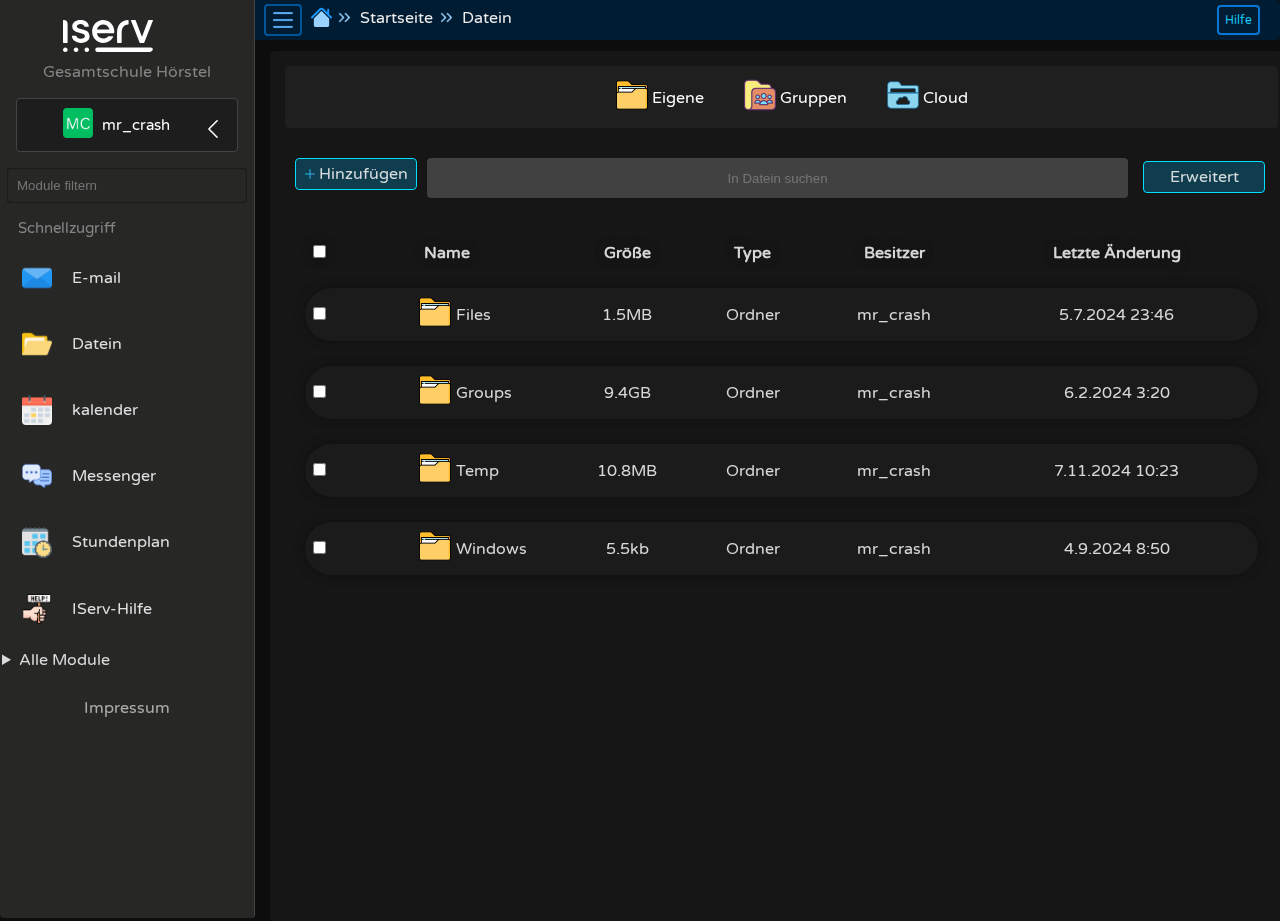
==== Datein.html @ 0a3d87cc "sicherheits seite hinzugefügt" ====
<!DOCTYPE html>
<html lang="de">
<head>
    <meta charset="UTF-8">
    <meta name="viewport" content="width=device-width, initial-scale=1.0">
    <title>iserv</title>
    <link rel="stylesheet" href="css/Datein.css">
    <link rel="shortcut icon" type="x-icon" href="bilder/tap icon.png">
    <link rel="preconnect" href="https://fonts.googleapis.com">
<link rel="preconnect" href="https://fonts.gstatic.com" crossorigin>
<link href="https://fonts.googleapis.com/css2?family=Varela+Round&display=swap" rel="stylesheet">
</head>
<body>

<div id="body">


<div id="nav-bar-container">

    <div id="nav-bar-header">
        <img id="iserv-logo" src="bilder/iserv-logo-weiß.svg">
        <span id="nav-bar-überschrift">Gesamtschule Hörstel</span>
    </div>

        <details id="account-details">

            <summary>
                <img id="profile-bild" src="bilder/user icon .png">
                <span id="username">mr_crash</span> 
                <img id="dropdown-pfeil-bild" src="bilder/dropdown-pfeil.png">

            </summary>
            
            <div id="underline" >

            </div>

            <a><img src="bilder/Pfrofile bild.png" ><span>profile</span></a>
            <a><img src="bilder/benachrichtigung icon.png"><span>Benachrichtigungen</span></a>
            <a><img src="bilder/einstellungen icon.png"> <span>Einstellungen</span></a>
            <a href="sicherheit.html"><img src="bilder/sicherheit icon.png"> <span>Sicherheit</span></a>
            <p></p>
            <a href="login.html" ><img src="bilder/ausloggen icon.png"><span>Abmelden</span></a>

        </details>

        <input  id="modul-suchfeld" type="search" placeholder="Module filtern" onkeyup="search()">
   
        <span id="Schnellzugriff-überschrift">Schnellzugriff</span>

        <a class="link-container" data-name="emal-link-container" href="e-mail.html"> <img src="bilder/email.png"><span>E-mail</span></a>
        <a class="link-container" href=""> <img src="bilder/datein.png"><span>Datein</span></a>
        <a class="link-container" href=""> <img src="bilder/kalender.png"><span>kalender</span></a>
        <a class="link-container" href=""> <img src="bilder/messenger.png"><span>Messenger</span></a>
        <a class="link-container" href="StundenPlan.html"> <img src="bilder/stundenplan.png"><span>Stundenplan</span></a>
        <a class="link-container" href=""> <img src="bilder/hilfe.png"><span>IServ-Hilfe</span></a>

       <details id="alle-module">

         <summary>
            <span>Alle Module</span>
         </summary>

          <a class="link-container" href=""><img src="bilder/fernglas.png"><span>09 Studien-und Berufsorientierung</span></a>
          <a class="link-container" href=""><img src="bilder/adressbuch.png"><span>Adressbuch</span></a>
          <a class="link-container" href=""><img src="bilder/aufgabe.png"><span>Aufgaben</span></a>
          <a class="link-container" href=""><img src="bilder/bildunglogin.png"><span>Bildungslogin</span></a>
          <a class="link-container" href=""><img src="bilder/Bildungsmediathek.png"><span>Bildungsmediathek</span></a>
          <a class="link-container" href=""><img src="bilder/drucker.png"><span>Drucken</span></a>
          <a class="link-container" href=""><img src="bilder/forum.png"><span>Foren</span></a>
          <a class="link-container" href=""><img src="bilder/gruppen-E-Mail.png"><span>Gruppen-E-Mail</span></a>
          <a class="link-container" href=""><img src="bilder/Kurswahl.png"><span>Kurswahl</span></a>
          <a class="link-container" href=""><img src="bilder/mundo.png"><span>Mundo</span></a>
          <a class="link-container" href=""><img src="bilder/news.png"><span>News</span></a>
          <a class="link-container" href=""><img src="bilder/office.png"><span>Office</span></a>
          <a class="link-container" href=""><img src="bilder/ruckmeldung.png"><span>Rückmeldung</span></a>
          <a class="link-container" href=""><img src="bilder/schulregeln.png"><span>Schulregeln</span></a>
          <a class="link-container" href=""><img src="bilder/soccerfeldplan.png"><span>Soccerfeldplan 2023</span></a>
          <a class="link-container" href=""><img src="bilder/tafel.png"><span>Tafel</span></a>
          <a class="link-container" href=""><img src="bilder/texte.png"><span>Texte</span></a>
          <a class="link-container" href=""><img src="bilder/umfragen.png"><span>Umfragen</span></a>
          <a class="link-container" href=""><img src="bilder/videokonferenz.png"><span>Videokonferenzen</span></a>

       </details>

       <a id="impressum-link" href="impressum.html">Impressum</a>

    </div>

     <div id="nav-bar-container-top">

        <button onclick="navbarEinAusKlappen()" id="nav-bar-button">
            <img src="bilder/hamburger menu.png">
        </button>
  
          <a id="startseiten-icon" href="index.html">
            <img src="[data-uri]"><img src="bilder/doppel pfeil rechts.png">
            <span>Startseite</span>
          </a>

          <a id="datein-icon" href="#">
            <img src="bilder/doppel pfeil rechts.png" >
            <span>Datein</span>
          </a>


          <a href="https://doku.iserv.de/web/" id="hilfe-button">Hilfe</a>

     </div>

     <!--hier enden die elementefür dienavigaions leiste-->


     <!--ab hier begint die startseite-->

     <div id="start-seiten-haupt-container">

          <div id="datein-header">
             
            <a id="eigene-datein-button" class="datein-header-link-container" onclick="eigeneDateinEinblenden()">
                <img src="bilder/ordner.png">
                <span>Eigene</span>
            </a>

            <a id="gruppen-datein-button" class="datein-header-link-container" onclick="gruppenEinblenden()">
                <img src="bilder/gruppen ordner.png">
                <span>Gruppen</span>
            </a>

            <a id="cloud-datein-button" class="datein-header-link-container" onclick="cloudEinblenden()">
                <img src="bilder/cloud-ordner.png">
                <span>Cloud</span>
            </a>

          </div>

         
           <div id="datein-hader2">

            <details id="Hinzufügen-dropdown-menu">

             <summary>
                   <img id="hinzufügen-plus-bild" src="bilder/plus.png">
                   <span>Hinzufügen</span>
             </summary>

             <a class="link-container" href=""><img src="bilder/schulregeln.png"><span>Hochladen</span></a>
             <a class="link-container" href=""><img src="bilder/soccerfeldplan.png"><span>Ordner</span></a>
             <a class="link-container" href=""><img src="bilder/tafel.png"><span>Internetlink</span></a>
             <a class="link-container" href=""><img src="bilder/texte.png"><span>Office-Document</span></a>
             <a class="link-container" href=""><img src="bilder/umfragen.png"><span>Office-Kalkulation</span></a>
             <a class="link-container" href=""><img src="bilder/videokonferenz.png"><span>Office-Präsentation</span></a>


            </details>

            <input id="datein-suchfeld" type="text" placeholder="In Datein suchen">

            <details id="Erweitert-dropdown-menu">

             <summary>
                <span>Erweitert</span>
             </summary>

             <a onclick="profilZurücksetzenBesätigung()"><img src="bilder/zurücksetzen icon.png"><span>Windows-Profil zurücksetzen</span></a>

            </details>

           
           </div>


           <div id="datein-container">
            
            <div id="zurücksetzen-bestätigungs-container">
                
                <button id="schlißen-button" onclick="profilZurücksetzenBesätigung()"><img src="bilder/schlißen kreutz.png"></button>

                <h1 id="zurücksetzen-überschrift">zurücksetzen</h1>

                <input id="password-input" type="password" placeholder="password">

                <span id="password-falsch-text"></span>

                <button id="bestätigen-button" onclick="bestätigen()">Bestätigen</button>
            </div>

                  

               <table>

                
                <tr id="datei-manager-header">
                    <th ><input id="checkbox-alles-auswählen" type="checkbox"></th>
                    <th>Name</th>
                    <th>Größe</th>
                    <th>Type</th>
                    <th>Besitzer</th>
                    <th>Letzte Änderung</th>
                </tr>
         
                <tr id="files-datein-spalte">
                    <td class="checkbox"><input type="checkbox"></td>
                    <td class="datein-name"><img src="bilder/ordner.png"><span id="files-name">Files</span></td>
                    <td class="datei-größe">1.5MB</td>
                    <td class="datei-type">Ordner</td>
                    <td class="datein-besitzer" id="files-besitzer">mr_crash</td>
                    <td class="datum">5.7.2024 23:46</td>
                </tr>
           

                <tr id="groups-datein-spalte">
                    <td class="checkbox"><input type="checkbox"></td>
                    <td class="datein-name"><img src="bilder/ordner.png"><span id="groups-name">Groups</span></td>
                    <td class="datei-größe">9.4GB</td>
                    <td class="datei-type">Ordner</td>
                    <td class="datein-besitzer" id="groups-besitzer">mr_crash</td>
                    <td class="datum">6.2.2024 3:20</td>
                </tr>

                <tr id="temp-datein-spalte">
                    <td class="checkbox"><input type="checkbox"></td>
                    <td class="datein-name"><img src="bilder/ordner.png"><span id="temp-name">Temp</span></td>
                    <td class="datei-größe">10.8MB</td>
                    <td class="datei-type">Ordner</td>
                    <td class="datein-besitzer" id="temp-besitzer">mr_crash</td>
                    <td class="datum">7.11.2024 10:23</td>
                </tr>

                <tr id="windows-datein-spalte">
                    <td class="checkbox"><input type="checkbox"></td>
                    <td class="datein-name"><img src="bilder/ordner.png"><span id="windows-name">Windows</span></td>
                    <td class="datei-größe">5.5kb</td>
                    <td class="datei-type">Ordner</td>
                    <td class="datein-besitzer" id="windows-besitzer">mr_crash</td>
                    <td class="datum">4.9.2024 8:50</td>
                </tr>

             




               </table>

           </div>

     </div>

     <script src="javaScript/datein.js"></script>
    </body>
    </html>
---- css/Datein.css ----
*{
    border-radius: 4px;
    z-index: 1;
    margin: 0px;
    padding: 0px;
}

body{
    background-color:rgb(12,13,12);
    display: flex;
    height: 100svh;
    margin: 0px;
    padding: 0px;
    font-family: 'Varela Round', sans-serif;
    color: rgba(238, 238, 238, 0.897);
    overflow: hidden;
}


#body{
    display: flex;
    justify-content: center;
    align-items: center;
    gap: 20px;
}

/* ab hier ist alles für die navigationsleisen*/

#nav-bar-container{
    position: fixed;
    left: 0px;
    height: 100svh;
    width: 218px;
    display: flex;
    flex-direction: column;
    align-items: center;
    padding: 18px;
    background:rgb(39,39,38);
    border-right: solid 1px rgb(68, 68, 68);
    gap: 16px;
    overflow-y: scroll;
    overflow-x: hidden;
    transition: left 0.4s ease-in-out;
}

#nav-bar-header{
    display: grid;
}

#iserv-logo{
    width: 90px;
    padding-left: 20px;
    padding-top: 20px;
}

#nav-bar-überschrift{
    padding-top: 10px;
   color: rgb(133, 133, 133);
}

#profile-bild{
    width: 30px;
}

#account-details {
    color: white;
    background-color: rgb(29, 29, 29);
    width: 200px;
    max-height: 32px;
    min-height: 32px;
    padding: 10px;
    display: flex;
    justify-content: center;
    align-items: center;
    cursor: pointer;
    border: solid 1px rgb(68, 68, 68);
    overflow: hidden;
    transition: 0.4s ease-in-out;
}

#account-details[open] {
    max-height: 225px;
    min-height: 225px;
}


#account-details summary{
    list-style: none;
}

#account-details summary span{
    position: relative;
    padding-left:5px;
    bottom: 8px;
    font-size: 15px;
}

#account-details a{
    color: white;
    text-decoration: none;
    padding: 8px;
    padding-left: 13px;
    display: flex;
    font-size: 13px;
}

#dropdown-pfeil-bild{
    position: relative;
    width:18px ;
    left: 30px;
    transform: rotate(90deg);
    transition: 0.5s ease-in-out;
}

#account-details[open] summary #dropdown-pfeil-bild {
    transform: rotate(720deg);
}

#underline{
    position: relative;
    height: 3px;
    width: 115%;
    right: 15px;
    background-color:rgb(39,39,38);
}

#account-details a:hover{
    background-color: rgba(71, 71, 71, 0.589);
}

#account-details a span{
    padding-left: 8px;
}

#account-details a img{
    height: 20px;
}


#modul-suchfeld{
    width: 240px;
    height: 35px;
    min-height: 35px;
    padding-left: 10px;
    background-color:transparent;
    box-shadow: inset 0px 0px 2px;
    border:none;
}

#Schnellzugriff-überschrift{
    color: rgb(133, 133, 133);
    padding-right: 120px;
    font-size: 15px;
}

.link-container{
    width: 210px;
    padding: 10px;
    text-align: center;
    color: rgba(255, 255, 255, 0.856);
    cursor: pointer;
    display: flex;
    transition: 0.35s ease-in-out;
    text-decoration: none;
}

.link-container:hover{
    background-color: rgba(45, 161, 255, 0.158) ;
    transform: scale(115%);
    
}

.link-container span{
    padding-left: 20px;
    padding-top: 5px;
}

.link-container img{
    width: 30px;
}


#alle-module{
    width: 250px;
    max-height: 32px;
    min-height: 32px;
    cursor: pointer;
    overflow: hidden;
    transition: 0.4s ease-in-out;
}

#alle-module[open]{
    max-height: 1000px;
    min-height: 1000px;
}

#nav-bar-container::-webkit-scrollbar{
    width: 0;
    }

    #impressum-link{
        color: rgba(255, 255, 255, 0.616);
        text-decoration: none;
    }

/* Ab hier sind alle objekte die in der navbar top sind*/

#nav-bar-container-top{
width: 100svw;
height: 40px;
right: 0px;
background-color: rgb(0,28,51);
display: flex;
align-items: center;
justify-content: space-between;
position: fixed;
top: 0;
z-index: 0;
}

#nav-bar-button{
    position: fixed;
    margin-left: 264px;
    background-color: transparent;
    border: solid 2px rgb(1,85,153);
    display: flex;
    justify-content: center;
    align-items: center;
    text-align: center;
    padding: 4px;
    padding-left: 7px;
    padding-right: 7px;
    cursor: pointer;
    left: 0px;
    transition: left 0.4s ease-in-out;
}

#nav-bar-button img{
    height: 20px;
}

#datein-icon,
#startseiten-icon{
    position: fixed;
    left: 300px;
    margin-left: 10px;
    color: rgb(238, 238, 238);
    text-decoration: none;
    transition: left 0.4s ease-in-out;
}

#datein-icon{
    left: 425px;
}

#startseiten-icon img,
#datein-icon img{
    height: 23px;
}

#datein-icon span,
#startseiten-icon span{
    position: relative;
    bottom: 6px;
}


#hilfe-button{
    margin-left: auto;
    margin-right: 20px;
    padding: 6px;
    border: solid 2px  rgb(7, 120, 212) ;
    color: rgb(23, 199, 243);
    text-decoration: none;
    font-size: 12px;
}

/*hier endet die navigationsleisten*/

/* Ab hier ist der rest der auf der Dateinseite zu sehen ist*/

#start-seiten-haupt-container {
    gap: 20px;
    padding: 15px;
    background-color: rgba(128, 128, 128, 0.075);
    width: calc(97.5svw - 265px); /* 100% abzüglich der Breite von #nav-bar-container */
    height: calc(100svh - 60px); /* 100% abzüglich der Höhe von #nav-bar-container-top */
    margin-top: 8svh; 
    margin-left: 270px; 
    transition: 0s ease-in-out;
    overflow-y: hidden;
}


#datein-header{
    display: flex;
    align-items: center;
    justify-content: center;
    width: 99%;
    height: 5%;
    padding: 10px;
    background-color: rgba(78, 78, 78, 0.164);
}

.datein-header-link-container{
    color: white;
    text-decoration: none;
    margin-left: 20px;
    padding: 10px;
    transition: ease-in-out 0.27s;
}

.datein-header-link-container:hover{
    cursor: pointer;
}

.datein-header-link-container:hover{
    background-color: rgba(2, 141, 255, 0.301);
    border-bottom: solid 2px rgb(2, 238, 255);
    transform: scale(107%);
}

.datein-header-link-container span{
    position: relative;
    bottom: 8px;
}


#datein-hader2{
    display: flex;
    justify-content: space-between;
    margin-top: 20px;
    padding: 10px;
    width: 99%;
    max-height:20px ;
}

#Erweitert-dropdown-menu summary,
#Hinzufügen-dropdown-menu summary{
    cursor: pointer;
    list-style: none;
    padding: 5px;
    width: 110px;
    text-align: center;
    background-color: rgba(0, 183, 255, 0.247);
    border: solid 1px rgb(0, 225, 255);
}

#Hinzufügen-dropdown-menu{
    max-height:32px;
    min-height: 32px;
    transition: ease-in-out 0.25s;
    overflow: hidden;
}

#hinzufügen-plus-bild{
width: 10px;
white-space: nowrap;
}

#Hinzufügen-dropdown-menu[open]{
    max-height: 335px;
    min-height: 335px;
    background-color: rgba(0, 238, 255, 0.055);
    backdrop-filter: blur(8px);
    -webkit-backdrop-filter: blur(8px);
}


#Erweitert-dropdown-menu {
    padding: 5px;
    padding-top: 3px;
    max-height: 32px;
    min-height: 32px;
    max-width: 120px;
    min-width: 120px;
    transition: ease-in-out 0.25s;
}

#Erweitert-dropdown-menu[open]{
    max-height: 200px;
    min-height: 65px;
    max-width: 260px;
    min-width: 260px;
    background-color: rgba(0, 238, 255, 0.055);
    backdrop-filter: blur(8px);
    -webkit-backdrop-filter: blur(8px);
}

#Erweitert-dropdown-menu img{
    height: 20px;
    width: auto;
    margin-right: 5px;
}

#Erweitert-dropdown-menu span{
    white-space: nowrap;
}

#Erweitert-dropdown-menu a{
    display: flex;
    justify-content: center;
    align-items: center;
    padding: 5px;
    margin-top: 5px;
    color: rgb(187, 187, 187);
    text-decoration: none;
}

#Erweitert-dropdown-menu a:hover{
    cursor: pointer;
    background-color: rgba(0, 238, 255, 0.055);
    backdrop-filter: blur(8px);
    -webkit-backdrop-filter: blur(8px);
}


#zurücksetzen-bestätigungs-container{
    position: absolute;
    margin-top: 19vh;
    margin-left: 31vw;
    width: 350px;
    height: 280px;
    background-color: rgba(0, 247, 255, 0.144);
    backdrop-filter: blur(5px);
    -webkit-backdrop-filter: blur(5px);
    visibility: hidden;
}

#schlißen-button{
    cursor: pointer;
    margin-left: 315px;
    width: 35px;
    height: 35px;
    background-color: rgba(255, 0, 0, 0.315);
    border: none;
}

#schlißen-button img{
    width: 27px;
    height: auto;
}

#zurücksetzen-überschrift{
    text-align: center;
}


#password-input{
    width: 300px;
    height: 50px;
    margin-left: 20px;
    border: solid 1px rgba(0, 238, 255, 0.13);
    background-color: rgba(0, 247, 255, 0.144);
    color: white;
    outline: none;
    text-align: center;
}

#password-input::placeholder{
    color: rgba(88, 188, 196, 0.918);
}

#password-falsch-text{
    font-size: 12px;
    margin-left: 125px;
    color: rgb(219, 31, 31);
    visibility: hidden;
}


#bestätigen-button{
    cursor: pointer;
    height: 30px;
    margin-left: 85px;
    margin-top: 80px;
    padding-left: 50px;
    padding-right: 50px;
    border-radius: 7px;
    border: none;
    background-color: rgba(0, 225, 255, 0.13);
    outline: none;
    color: rgba(255, 255, 255, 0.712);
    transition: ease-in-out 0.4s;
 
}

#bestätigen-button:hover{
    box-shadow: 0px 0px 15px rgba(0, 217, 255, 0.644);
    transform: scale(102%);
}



#datein-container{
    height: 80%;
    margin-top: 20px;
}


#suchfeld-container{
    display: flex;
    justify-content: right;
    width: 98%;
    
}

#datein-suchfeld{
    position: relative;
    text-align: center;
    padding: 20px;
    margin-left: 10px;
    margin-right: 10px;
    flex-grow: 1;
    border: none;
    outline: none;
    color: white;
    background-color: rgb(65, 65, 65);
    transition: ease-in-out 0.25s;

}

#datein-suchfeld:focus{
    border: solid 1px rgb(0, 195, 255);
   box-shadow:  0 0 20px rgb(12, 153, 235);
}


#datein-container table{
    width: 99%;
    margin: 10px;
    padding: 10px;
}

table{
    border-spacing: 0 25px;
    border: none;
}

#datei-manager-header{
    background-color: transparent;
}

#checkbox-alles-auswählen{
    background-color: red;
}

#datei-manager-header:hover{
    transform: scale(100%);
}

tr{ 
    background-color: rgb(27, 27, 27);
filter: drop-shadow( 0 0 5px rgb(15, 15, 15));
    transition: ease-in-out 0.3s;
}

tr:hover{
    cursor: pointer;
    background-color: rgb(29, 29, 29);
    filter: drop-shadow(0 0 10px rgb(46, 46, 46));
    transform: scale(102%);
}


td{
    text-align: center;
    border-radius: 0px;
    padding-top: 8px;
    padding-bottom: 8px;
}




.datum{
    border-radius: 0px 50px 50px 0px;
}

.checkbox{
    border-radius:50px 0px 0px 50px ;
    accent-color: rgb(25, 204, 228);
}



.datein-name{
text-align: left;
padding-left: 9%;
}

.datein-name span{
    position: relative;
    margin-left: 3%;
    bottom: 8px;
}

th{
 border-radius: 0px;
}
/* hier sind die anpassungen an verschidenne bildschirme*/

/*Mobile*/
@media screen and (max-width:767px) {

    #start-seiten-haupt-container{
        margin-left: 10px;
        width: calc(98svw - 20px);
        flex-wrap: wrap;
        padding: 8px;
    }

    #nav-bar-container{
        left: -260px;
    }

    #nav-bar-button{
        left: -258px;
    }

    #startseiten-icon{
        left: 40px;
    }

    #datein-icon{
        left: 165px;
    }
}
@media screen and (min-width:767px) and (max-width:1044px) {
    #start-seiten-haupt-container{
        margin-left: 10px;
        width: calc(98svw - 20px);
        flex-wrap: wrap;
        padding: 8px;
    }


    #nav-bar-container{
        left: -260px;
    }

    #nav-bar-button{
        left: -258px;
    }

    #startseiten-icon{
        left: 40px;
    }

    #datein-icon{
        left: 165px;
    }
}

/*Tablet*/
@media screen and (min-width:767px) and (max-width:1500px) {


}

/*Desktop*/
@media screen and (min-width:1824px) {
    
}

/* hier endet die anpassung an verschidene bildschirme*/
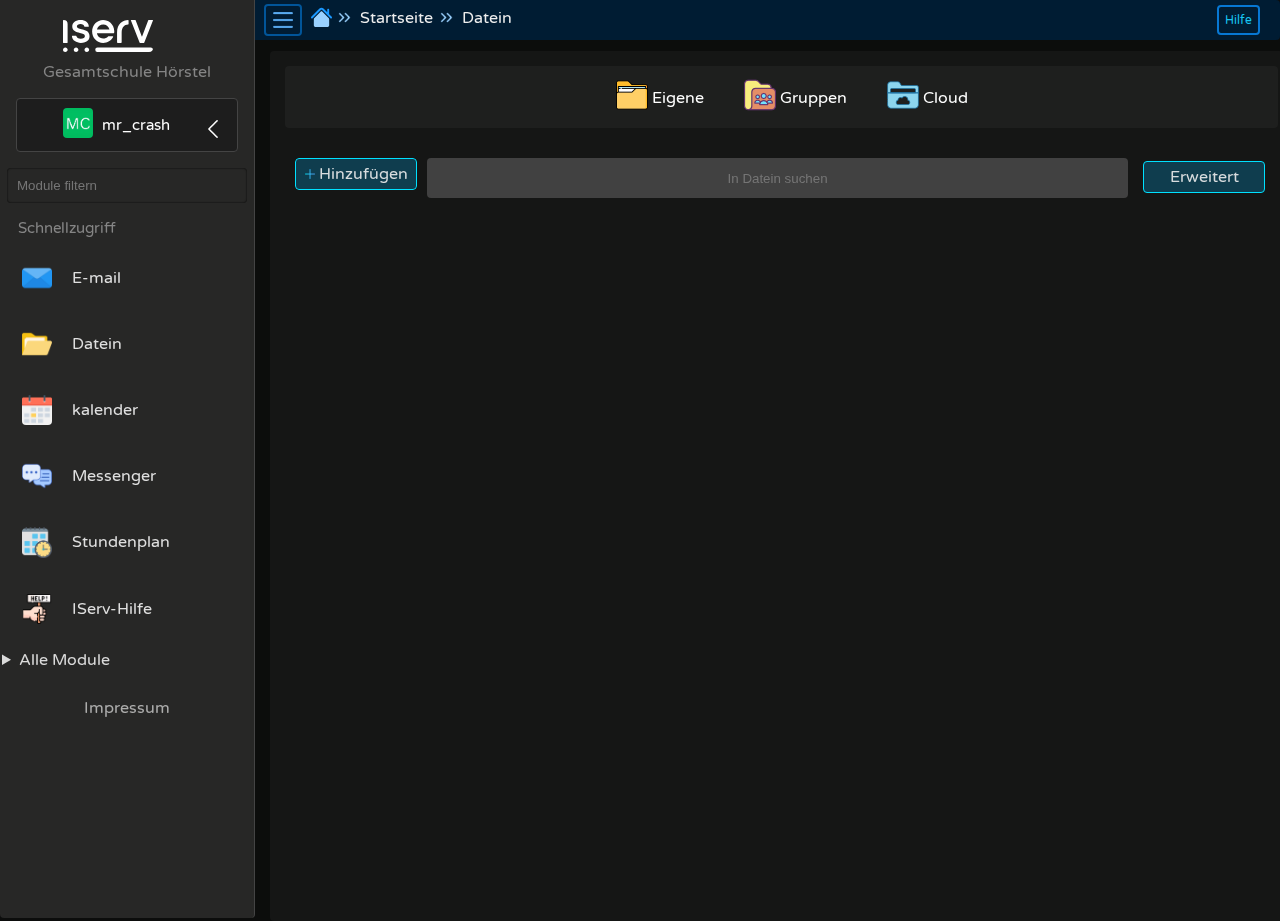
==== commit f68640c7: "cloud hinzugefügt" ====
--- a/Datein.html
+++ b/Datein.html
@@ -38,7 +38,7 @@
             <a><img src="bilder/Pfrofile bild.png" ><span>profile</span></a>
             <a><img src="bilder/benachrichtigung icon.png"><span>Benachrichtigungen</span></a>
             <a><img src="bilder/einstellungen icon.png"> <span>Einstellungen</span></a>
-            <a href="sicherheit.html"><img src="bilder/sicherheit icon.png"> <span>Sicherheit</span></a>
+            <a><img src="bilder/sicherheit icon.png"> <span>Sicherheit</span></a>
             <p></p>
             <a href="login.html" ><img src="bilder/ausloggen icon.png"><span>Abmelden</span></a>
 
@@ -237,8 +237,11 @@
                 </tr>
 
              
-
-
+                <!--hier ist der cloud seiten bereich-->
+
+                <div id="cloud-container">
+                    <h1>hallo</h1>
+                </div>
 
 
                </table>
--- a/css/Datein.css
+++ b/css/Datein.css
@@ -598,6 +598,17 @@
 th{
  border-radius: 0px;
 }
+
+/* ab hier ist die cloud*/
+
+#cloud-container{
+    width: 98%;
+    height: 105%;
+    background-color: red;
+    visibility: hidden;
+}
+
+
 /* hier sind die anpassungen an verschidenne bildschirme*/
 
 /*Mobile*/
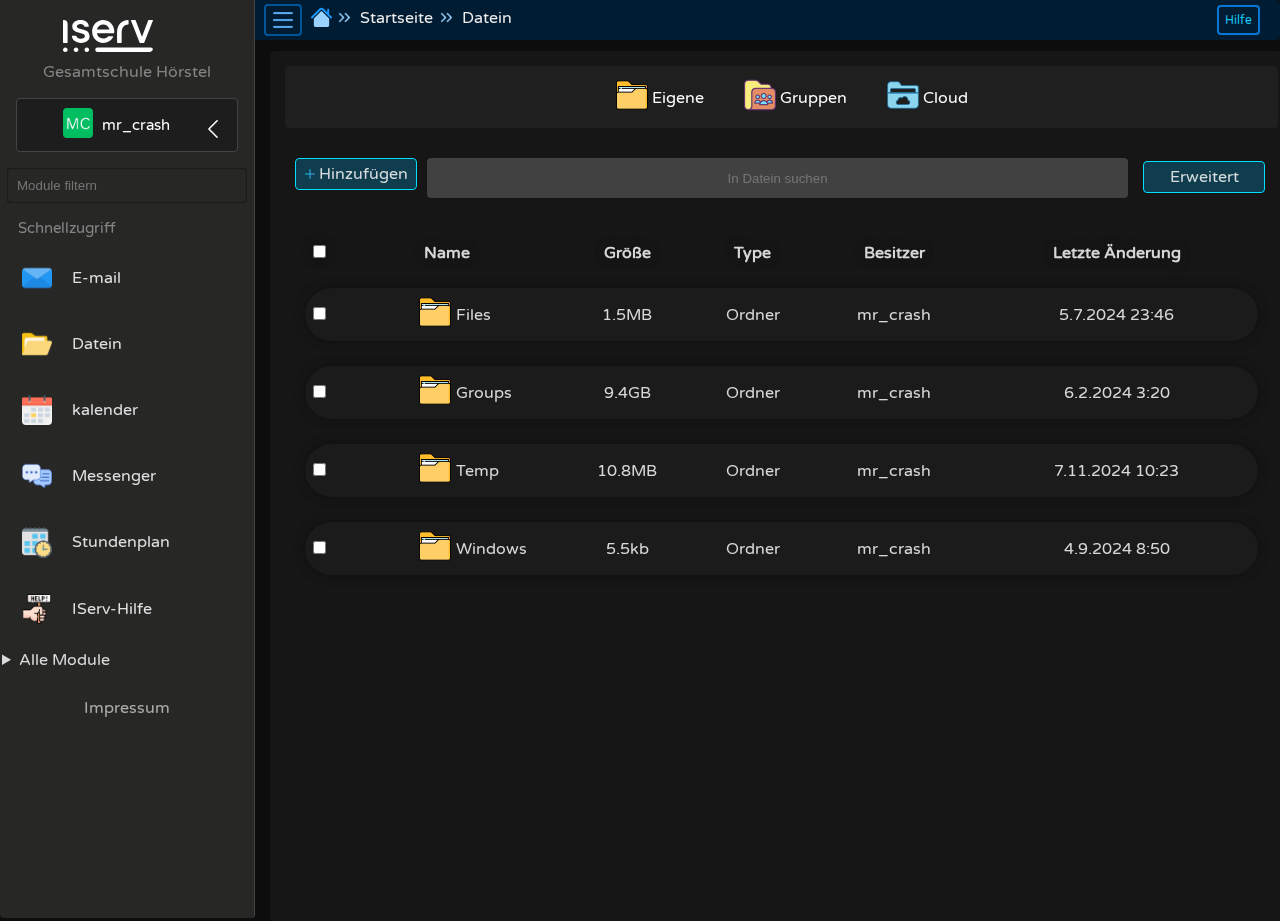
==== commit f9dcde5f: "datein schaltflächen funktionarbel gemacht" ====
--- a/Datein.html
+++ b/Datein.html
@@ -38,7 +38,7 @@
             <a><img src="bilder/Pfrofile bild.png" ><span>profile</span></a>
             <a><img src="bilder/benachrichtigung icon.png"><span>Benachrichtigungen</span></a>
             <a><img src="bilder/einstellungen icon.png"> <span>Einstellungen</span></a>
-            <a><img src="bilder/sicherheit icon.png"> <span>Sicherheit</span></a>
+            <a href="sicherheit.html"><img src="bilder/sicherheit icon.png"> <span>Sicherheit</span></a>
             <p></p>
             <a href="login.html" ><img src="bilder/ausloggen icon.png"><span>Abmelden</span></a>
 
@@ -135,7 +135,7 @@
           </div>
 
          
-           <div id="datein-hader2">
+           <div id="datein-header2">
 
             <details id="Hinzufügen-dropdown-menu">
 
@@ -187,7 +187,7 @@
 
                   
 
-               <table>
+               <table id="datein-manager">
 
                 
                 <tr id="datei-manager-header">
@@ -236,15 +236,14 @@
                     <td class="datum">4.9.2024 8:50</td>
                 </tr>
 
-             
-                <!--hier ist der cloud seiten bereich-->
-
-                <div id="cloud-container">
+               </table>
+
+
+                  <!--hier ist der cloud seiten bereich-->
+
+                  <div id="cloud-container">
                     <h1>hallo</h1>
                 </div>
-
-
-               </table>
 
            </div>
 
--- a/css/Datein.css
+++ b/css/Datein.css
@@ -326,7 +326,7 @@
 }
 
 
-#datein-hader2{
+#datein-header2{
     display: flex;
     justify-content: space-between;
     margin-top: 20px;
@@ -605,7 +605,6 @@
     width: 98%;
     height: 105%;
     background-color: red;
-    visibility: hidden;
 }
 
 
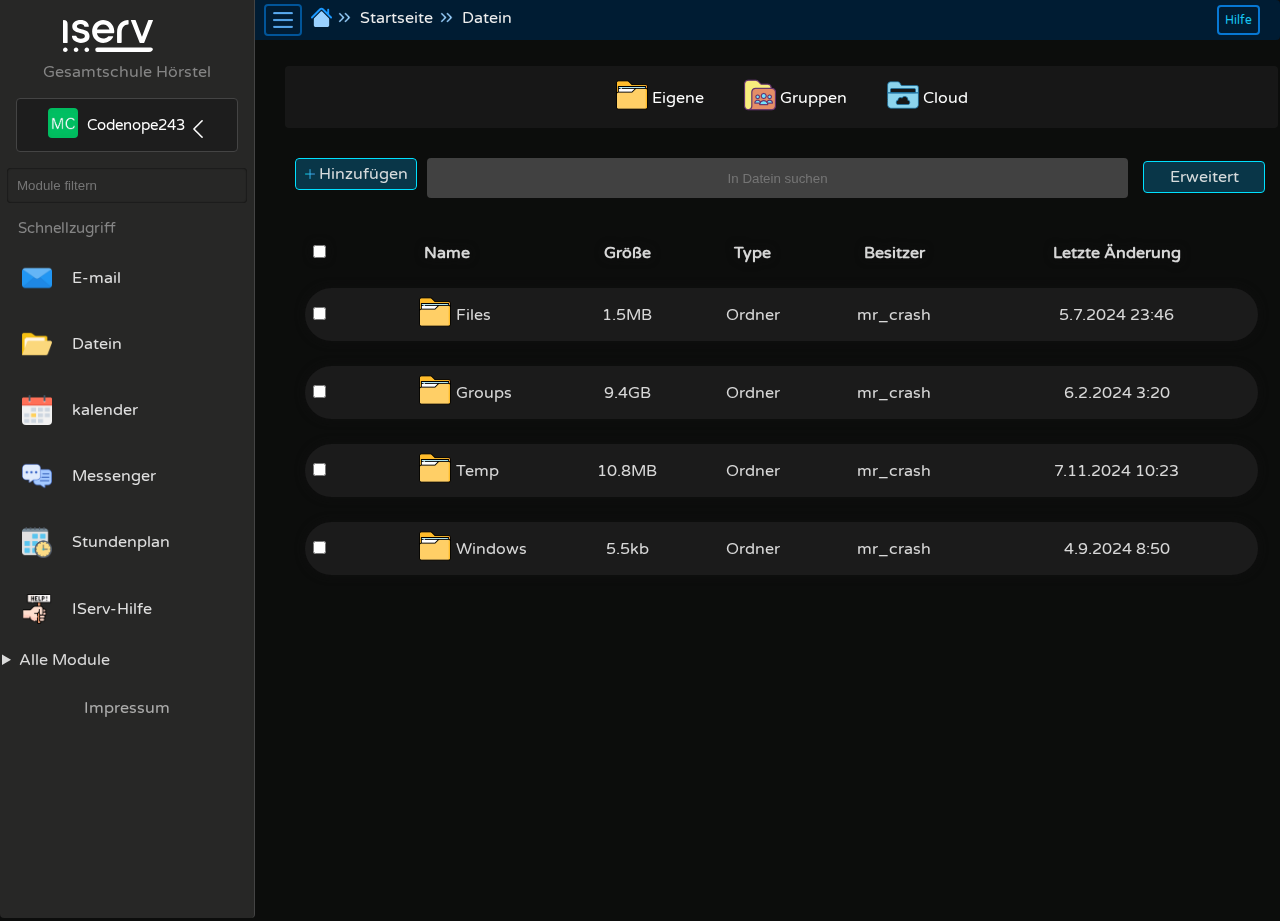
==== commit b5036e0b: "user name geändert" ====
--- a/Datein.html
+++ b/Datein.html
@@ -26,7 +26,7 @@
 
             <summary>
                 <img id="profile-bild" src="bilder/user icon .png">
-                <span id="username">mr_crash</span> 
+                <span id="username">Codenope243</span> 
                 <img id="dropdown-pfeil-bild" src="bilder/dropdown-pfeil.png">
 
             </summary>
@@ -176,7 +176,7 @@
                 
                 <button id="schlißen-button" onclick="profilZurücksetzenBesätigung()"><img src="bilder/schlißen kreutz.png"></button>
 
-                <h1 id="zurücksetzen-überschrift">zurücksetzen</h1>
+                <h1 id="zurücksetzen-überschrift">zurüksectzen</h1>
 
                 <input id="password-input" type="password" placeholder="password">
 
@@ -242,7 +242,73 @@
                   <!--hier ist der cloud seiten bereich-->
 
                   <div id="cloud-container">
-                    <h1>hallo</h1>
+
+                    <div id="cloud-nav-bar-container">
+
+                        <button class="cloud-nav-bar-buttons" onclick="">
+                            <img src="bilder/cloud ordner.png">
+                            <p>Allle Datein</p>
+                        </button>
+
+                        <button class="cloud-nav-bar-buttons" onclick="">
+                            <img src="bilder/uhr.png">
+                            <p>Neuste</p>
+                        </button>
+
+                        <button class="cloud-nav-bar-buttons" onclick="">
+                            <img src="bilder/star.png">
+                            <p>Favoriten</p>
+                        </button>
+
+                        <details id="freigeben-drop-down-menu">
+                            <summary>
+                                <img src="bilder/teilen.png">
+                                <p>Freigaben</p>
+                                <img id="freigaben-drop-down-pfeil" src="bilder/dropdown-pfeil.png">
+                            </summary>
+
+                            <button class="cloud-nav-bar-buttons" onclick="">
+                                <img src="bilder/teilen.png">
+                                <p>Für sie freigeben</p>
+                            </button>
+
+                            <button class="cloud-nav-bar-buttons" onclick="">
+                                <img src="bilder/teilen.png">
+                                <p>Freigegeben</p>
+                            </button>
+
+                            <button class="cloud-nav-bar-buttons" onclick="">
+                                <img src="bilder/teilen.png">
+                                <p>Geteilt über Link</p>
+                            </button>
+
+                            <button class="cloud-nav-bar-buttons" onclick="">
+                                <img src="bilder/teilen.png">
+                                <p>Ausstehende Freigaben</p>
+                            </button>
+                            
+                        </details>
+                            
+                        <button class="cloud-nav-bar-buttons" onclick="">
+                            <img src="bilder/papierkorb.png">
+                            <p> Papierkorb</p>
+                        </button>
+
+                        <button class="cloud-nav-bar-buttons" onclick="">
+                            <img src="bilder/cloud speichern.png">
+                            <p>speicherplatz</p>
+                        </button>
+
+                        <button class="cloud-nav-bar-buttons" onclick="">
+                            <img src="bilder/einstellungen.png">
+                            <p>Einstellungen</p>
+                        </button>
+
+
+
+                    </div>
+
+                    
                 </div>
 
            </div>
--- a/css/Datein.css
+++ b/css/Datein.css
@@ -107,7 +107,7 @@
 #dropdown-pfeil-bild{
     position: relative;
     width:18px ;
-    left: 30px;
+    left: 10;
     transform: rotate(90deg);
     transition: 0.5s ease-in-out;
 }
@@ -282,7 +282,7 @@
 #start-seiten-haupt-container {
     gap: 20px;
     padding: 15px;
-    background-color: rgba(128, 128, 128, 0.075);
+    background-color: rgba(128, 128, 128, 0.0);
     width: calc(97.5svw - 265px); /* 100% abzüglich der Breite von #nav-bar-container */
     height: calc(100svh - 60px); /* 100% abzüglich der Höhe von #nav-bar-container-top */
     margin-top: 8svh; 
@@ -602,9 +602,91 @@
 /* ab hier ist die cloud*/
 
 #cloud-container{
-    width: 98%;
-    height: 105%;
-    background-color: red;
+    display: flex;
+    width: 100%;
+    height: 112%;
+    background-color: rgba(0, 247, 255, 0.096);
+}
+
+#cloud-nav-bar-container{
+    left: 0px;
+    height: 96%;
+    width: 218px;
+    display: flex;
+    flex-direction: column;
+    align-items: center;
+    padding: 18px;
+    background:rgba(255, 255, 255, 0.034);
+    gap: 16px;
+    transition: left 0.4s ease-in-out;
+}
+
+.cloud-nav-bar-buttons{
+    display: flex;
+    align-items: center;
+    width: 110%;
+    padding: 10px;
+    border: none;
+    border-radius: 50px;
+    cursor: pointer;
+    background-color: transparent;
+    color: rgba(224, 224, 224, 0.829);
+}
+
+.cloud-nav-bar-buttons img{
+    height: 32px;
+    margin-right: 20px;
+}
+
+.cloud-nav-bar-buttons:hover{
+    background-color: rgba(134, 134, 134, 0.048);
+}
+
+#freigeben-drop-down-menu summary{
+    display: flex;
+    align-items: center;
+   margin-right:40px;
+    padding-right: 39px;
+    height: 40px;
+}
+
+#freigeben-drop-down-menu{
+    border-radius: 30px;
+    cursor: pointer;
+    max-height: 40px;
+    min-height: 4px;
+    padding-left: 2px;
+    padding-top: 5px;
+    padding-bottom: 5px;
+    overflow: hidden;
+    transition: ease-in-out 0.5s;
+}
+
+#freigeben-drop-down-menu[open]{
+    max-height: 250px;
+    min-height: 250px;
+}
+
+#freigeben-drop-down-menu:hover{
+    background-color: rgba(185, 185, 185, 0.021);
+}
+
+#freigeben-drop-down-menu:hover .cloud-nav-bar-buttons{
+    width: 99%;
+}
+
+#freigeben-drop-down-menu img{
+    height: 32px;
+}
+
+#freigaben-drop-down-pfeil{
+    transform: rotate(-90deg);
+    transition: ease-in-out 0.5s;
+    margin-left: 20px;
+}
+
+#freigeben-drop-down-menu[open] summary #freigaben-drop-down-pfeil {
+    transform: rotate(360deg);
 }
 
 
